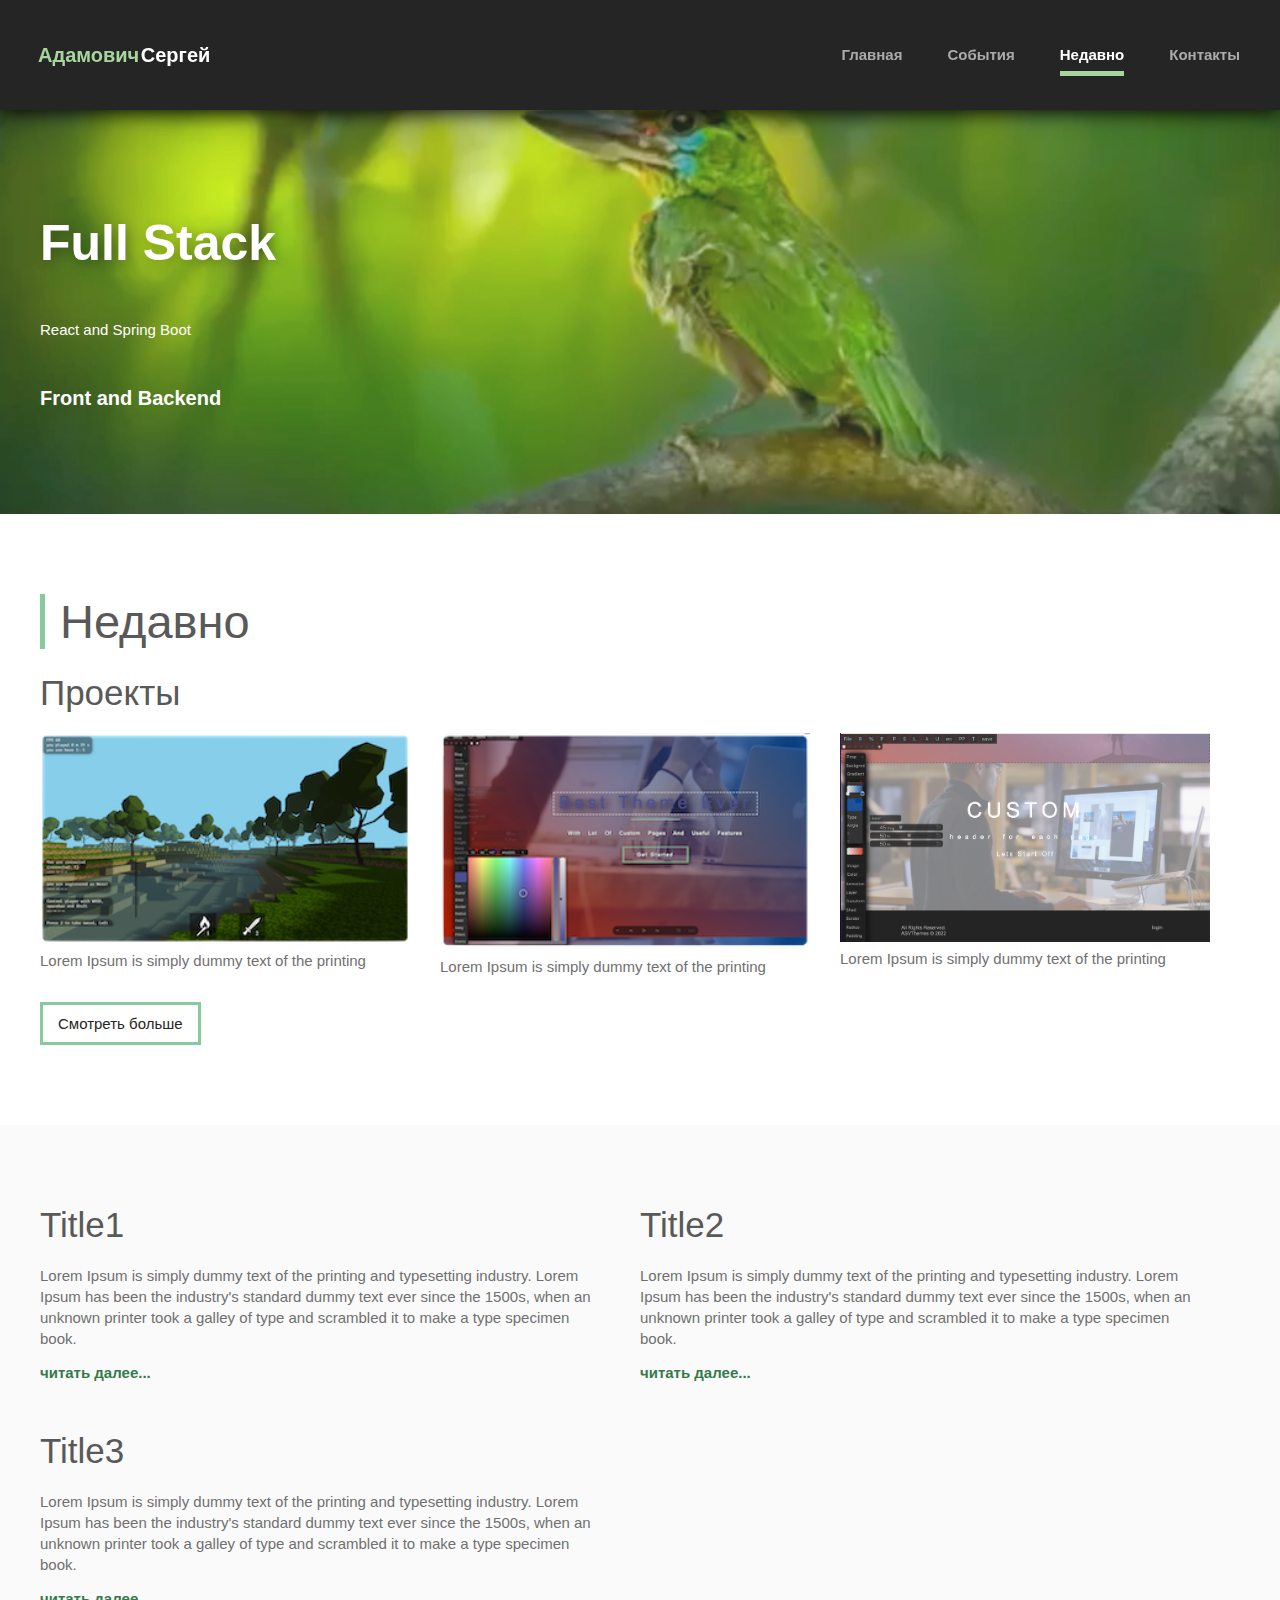
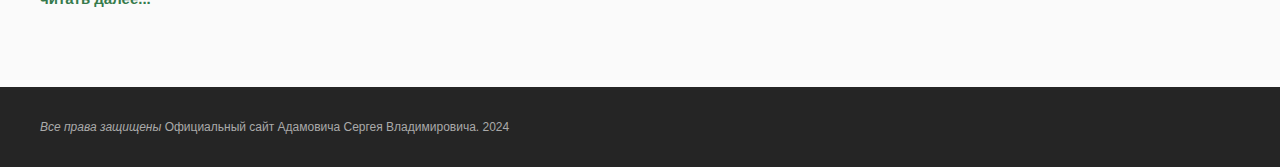
==== allcreativity.html @ 2af725ee "This is the first commit" ====
<!DOCTYPE html>
<html lang="ru">
<head>
    <meta charset="UTF-8">
    <meta name="viewport" content="width=device-width, initial-scale=1.0">
    <meta http-equiv="X-UA-Compatible" content="ie=edge">
    <title>Adamovich S  [Design Project 1 (release candidate 1)]</title>
    <link rel="stylesheet" type="text/css" href="styles_0015.css">
</head>
<body>




    <input type="radio" id="n1" name="nav" checked />
    <input type="radio" id="n2" name="nav" />
    <nav class="sticked-main-menu">
        <label for="n1" class="sticked-main-menu-left-side-for-close-menu" id="nav-close-menu-side"></label>
        <div class="sticked-main-menu__c0__wrapper">
            <label for="n1" class="sticked-main-menu-menu-cross" id="navigation">X</label>
            <div class="sticked-main-menu__c0-c0__logo">
                <span class="sticked-main-menu__c0-c0-c0__logo">Адамович</span>
                <span class="sticked-main-menu__c0-c0-c1__logo">Сергей</span>
            </div>
            <div>
                <label for="n2" class="sticked-main-menu-mobile">&#9776;</label>
                <ul class="sticked-main-menu__c0-c1__nav">
                    <li class="sticked-main-menu__c0-c1__item"><a  class="" href="index.html">Главная</a></li>
                    <li class="sticked-main-menu__c0-c1__item"><a  class="" href="allevents.html">События</a></li>
                    <li class="sticked-main-menu__c0-c1__item"><a  class="sticked-main-menu__c0-c1__item-active" href="allcreativity.html"> Недавно</a></li>
                    <li class="sticked-main-menu__c0-c1__item"><a  class="" href="contacts.html">Контакты</a></li>
                </ul>
            </div>
        </div>
    </nav>





    <header class="header">
        <div class="header-bg-img header-background-animation"></div>
        <div class="header-overlay-mask"></div>
        <div class="header-wrapper">
            <div class="header-main-slug item header-mainslug-animation"> Full Stack</div>
            <div class="header-sub-slug item header-subslug-animation">React and Spring Boot</div>
            <div class="header-sub-description item header-sitetype-animation">Front and Backend</div>
        </div>
    </header>








    <!-- TV Projects -->
    <section class="tvprojects">
        <div class="tvprojects-content__wrapper">
            <div class="tvprojects-content-header h2type-header-animation"> Недавно</div>
            <div class="tvprojects-header">Проекты</div>
            <div class="tvprojects-tvprojects__wrapper">
                <div class="tvprojects-tvprojects">
                    <img alt="image" src="img/tv1.png">
                    <div class="tvprojects-video-description">Lorem Ipsum is simply dummy text of the printing</div>
                </div>
                <div class="tvprojects-tvprojects">
                    <img alt="image" src="img/tv2.png">
                    <div class="tvprojects-video-description">Lorem Ipsum is simply dummy text of the printing</div>
                </div>
                <div class="tvprojects-tvprojects">
                    <img alt="image" src="img/tv3.png">
                    <div class="tvprojects-video-description">Lorem Ipsum is simply dummy text of the printing</div>
                </div>
            </div>
            <a class="tvprojects-button" href="#">Смотреть больше</a>
        </div>
    </section>


    <!-- Written -->
    <section class="written">
        <div class="written-content__wrapper">
            <div class="written__wrapper">
                <div class="written-items-wrapper">
                    <div class="written-header"> Title1</div>
                    <div class="written-content">Lorem Ipsum is simply dummy text of the printing and typesetting industry. Lorem Ipsum has been the industry's standard dummy text ever since the 1500s, when an unknown printer took a galley of type and scrambled it to make a type specimen book. </div>
                    <a class="written-link" href="#">читать далее...</a>
                </div>
                <div class="written-items-wrapper">
                    <div class="written-header"> Title2</div>
                    <div class="written-content">Lorem Ipsum is simply dummy text of the printing and typesetting industry. Lorem Ipsum has been the industry's standard dummy text ever since the 1500s, when an unknown printer took a galley of type and scrambled it to make a type specimen book. </div>
                    <a class="written-link" href="#">читать далее...</a>
                </div>
                <div class="written-items-wrapper">
                    <div class="written-header"> Title3</div>
                    <div class="written-content">Lorem Ipsum is simply dummy text of the printing and typesetting industry. Lorem Ipsum has been the industry's standard dummy text ever since the 1500s, when an unknown printer took a galley of type and scrambled it to make a type specimen book. </div>
                    <a class="written-link" href="#">читать далее...</a>
                </div>
            </div>
        </div>
    </section>





    <!-- Footer -->
    <footer class="footer">
        <div class="footer__wrapper">
            <div class="footer__c0">
                <i>Все права защищены</i>
                Официальный сайт Адамовича Сергея Владимировича. 2024
            </div>
            <div class="footer__c1"></div>
        </div>
    </footer>

        
        
        
</body>
</html>
---- styles_0015.css ----
/**
*
* @copyright (c) 2024 S.Adamovich - <http://v2913129.beget.tech/>
* @license GPL 3.0 http://www.gnu.org/licenses/gpl.html
* @Version: 1.0.0 
*
* Examples and documentation at: http://v2913129.beget.tech
*
* Author S.Adamovich
*/

/*@import url('https://fonts.googleapis.com/css?family=Lato&display=swap');*/

/** 
* @link https://developers.google.com/speed/pagespeed/insights/ 
* @link https://jigsaw.w3.org/css-validator/
* @link https://validator.w3.org
*/

/* Common */

* {
  box-sizing: border-box;
}

body {
  margin: 0;
}

/* Upper Menu (Sticked) */

.sticked-main-menu {
  display: block;
  position: fixed;
  left: 0;
  top: 0;
  background-color: rgba(25, 25, 25, 0.95);
  box-shadow: 0px 3px 19px rgba(0, 0, 0, 0.95);
  width: 100%;
  z-index: 90;
}
/*.sticked-main-nav{
    font-family: Arial;
    display: block;
    position: fixed;
    right: 0;
    top: 0;
    background-color: #252525;
    width: 100%;
    z-index: 99;
}*/
.sticked-main-menu-left-side-for-close-menu {
  display: none;
}
.sticked-main-menu__c0__wrapper {
  font-family: Arial;
  /*display: -webkit-flex;*/
  display: flex;
  /*-webkit-justify-content: space-between;*/
  justify-content: space-between;
  /*-webkit-align-items: center;*/
  align-items: center;
  max-width: 1200px; /*1170px;*/
  margin: 0 auto;
  height: 110px;
}

/* Logo */
.sticked-main-menu__c0-c0__logo {
  margin: 0;
  padding: 0;
  font-size: 20px;
  font-weight: bold;
  width: 180px;
}
.sticked-main-menu__c0-c0__logo span {
  margin: 0 -2px;
  padding: 0;
  border: none;
}
.sticked-main-menu__c0-c0-c0__logo {
  color: #a8d59d;
}
.sticked-main-menu__c0-c0-c1__logo {
  color: #fff;
}

/* Menu */
#n1,
#n2 {
  display: none;
}
.sticked-main-menu-mobile {
  color: #fff;
  font-size: 28px;
  display: none;
  margin-right: 20px;
  cursor: pointer;
}
.sticked-main-menu-menu-cross {
  display: none;
  color: #fff;
  font-size: 28px;
  margin-right: 20px;
  cursor: pointer;
}
.sticked-main-menu__c0-c1__nav {
  margin: 0;
  padding: 0;
  /*display: -webkit-flex;*/
  display: flex;
  justify-content: flex-end;
  width: 440px;
}
#n2:checked ~ .sticked-main-menu {
  height: 100vh;
  width: 100%;
  background-color: rgba(0, 0, 0, 0.7);
  /*display: -webkit-flex;*/
  display: flex;
  padding: 0;
  margin: 0;
}
#n2:checked ~ .sticked-main-menu .sticked-main-menu-left-side-for-close-menu {
  display: inline-block;
  position: relative;
  width: 40%;
  height: 100vh;
  margin: 0 auto 0 0;
}
#n2:checked ~ .sticked-main-menu .sticked-main-menu__c0__wrapper {
  width: 60%;
  height: 100vh;
  margin: 0 0 0 auto;
  background-color: rgba(25, 25, 25, 0.95);
  /*display: -webkit-flex;*/
  display: flex;
  /*-webkit-flex-direction: column;
        -moz-flex-direction: column;*/
  flex-direction: column;
  /*-webkit-align-items:flex-start;*/
  align-items: flex-start;
  /*-webkit-justify-content: flex-start;*/
  justify-content: flex-start;
  box-shadow: -8px 5px 19px rgba(0, 0, 0, 0.95);
}
#n2:checked ~ .sticked-main-menu .sticked-main-menu__c0-c0__logo {
  display: none;
}
#n2:checked ~ .sticked-main-menu .sticked-main-menu-mobile {
  display: none;
}
#n2:checked ~ .sticked-main-menu .sticked-main-menu-menu-cross {
  display: block;
  margin: 15px 0 40px 5px;
}
#n2:checked ~ .sticked-main-menu .sticked-main-menu__c0-c1__nav {
  display: block;
}
#n2:checked ~ .sticked-main-menu .sticked-main-menu__c0-c1__item {
  margin-left: 25px;
  margin-top: 40px;
}
#n2:checked ~ .header {
  margin-top: 0;
}
.sticked-main-menu__c0-c1__item {
  margin: 0;
  margin-left: 45px;
  list-style: none;
}
.sticked-main-menu__c0-c1__item a {
  font-size: 15px;
  font-weight: bold;
  text-decoration: none;
  color: #aaa;
}
.sticked-main-menu__c0-c1__item a:hover {
  transition: 0.3s;
  color: #fff;
}
.sticked-main-menu__c0-c1__item .sticked-main-menu__c0-c1__item-active {
  color: #fff;
  padding-bottom: 8px;
  border-bottom: 5px solid #a8d59d;
}
@media (max-width: 1210px) {
  .sticked-main-menu__c0__wrapper {
    padding-right: 10px;
    padding-left: 10px;
    max-width: 900px;
  }
}
@media (max-width: 670px) {
  .sticked-main-menu__c0-c1__nav {
    display: none;
  }
  .sticked-main-menu-mobile {
    display: block;
  }
  .sticked-main-menu__c0__wrapper {
    height: 70px;
  }
}

/* Header Animation */

/*Background*/
@keyframes header-background-animation-keyframes {
  0% {
    opacity: 0;
    transform: scale(1.3);
  }
  30% {
    opacity: 1;
  }
}
.header-background-animation {
  animation-name: header-background-animation-keyframes;
  animation-duration: 6.24s;
  animation-delay: 0s;
  animation-iteration-count: 1;
  animation-timing-function: ease;
  animation-fill-mode: both;
}

/* MainSlug Animation*/
@keyframes header-mainslug-animation-keyframes {
  0% {
    opacity: 0;
    transform: translate(40px, -20px);
  }
}
.header-mainslug-animation {
  animation-name: header-mainslug-animation-keyframes;
  animation-duration: 2.75s;
  animation-delay: 0.75s;
  animation-iteration-count: 1;
  animation-timing-function: ease;
  animation-fill-mode: both;
}

/* SubSlug Animation*/
@keyframes header-subslug-animation-keyframes {
  0% {
    opacity: 0;
    transform: translate(33px, 0px);
  }
}
.header-subslug-animation {
  animation-name: header-subslug-animation-keyframes;
  animation-duration: 2.62s;
  animation-delay: 0.94s;
  animation-iteration-count: 1;
  animation-timing-function: ease;
  animation-fill-mode: both;
}

/* Oficial Site Kind of Slug Animation */
@keyframes header-sitetype-animation-keyframes {
  0% {
    opacity: 0;
    transform: translate(40px, 9px);
  }
}
.header-sitetype-animation {
  animation-name: header-sitetype-animation-keyframes;
  animation-duration: 1.75s;
  animation-delay: 1.2s;
  animation-iteration-count: 1;
  animation-timing-function: ease;
  animation-fill-mode: both;
}

/* Header */

.header {
  display: block;
  position: relative;
  width: 100%;
  height: 404px;
  margin-top: 110px;
  color: #fff;
  overflow: hidden;
}
.header-bg-img {
  display: block;
  position: absolute;
  background-image: url("img/img.png");
  background-repeat: no-repeat;
  background-position: center 56%;
  background-size: cover;
  background-color: #252525;
  left: 0;
  top: 0;
  width: 100%;
  height: 100%;
  opacity: 1;
  z-index: 5;
}
.header-overlay-mask {
  display: block;
  position: absolute;
  left: 0;
  top: 0;
  width: 100%;
  height: 100%;
  background-color: #a8d59d;
  opacity: 0.2;
  z-index: 5;
}
.header-wrapper {
  max-width: 1200px; /*1170px;*/
  height: 100%;
  margin: 0 auto;
  padding: 80px 0;
  /*display: -webkit-flex;*/
  display: flex;
  justify-content: space-around;
  /*-webkit-flex-direction: column;
        -moz-flex-direction: column;*/
  flex-direction: column;
  /*-webkit-align-items:flex-start;*/
  align-items: flex-start;
  font-family: Arial;
}
.header-wrapper .item {
  z-index: 10;
}
.header-main-slug {
  width: 100%; /*IE*/
  font-size: 50px;
  font-weight: bold;
  text-shadow: 3px 3px 11px rgba(0, 0, 0, 0.25);
}
.header-sub-slug {
  font-size: 15px;
  line-height: 21px;
  max-width: 500px;
}
.header-sub-description {
  font-size: 20px;
  font-weight: bold;
}

@media (max-width: 1210px) {
  .header-wrapper {
    padding-right: 10px;
    padding-left: 10px;
    max-width: 900px;
  }
}
@media (max-width: 670px) {
  .header {
    margin-top: 70px;
  }
  .header-sub-slug {
    width: 100%;
  }
}
@media (max-width: 610px) {
  .header-main-slug {
    font-size: 35px;
  }
  .header-sub-slug {
    padding-top: 20px;
  }
  .header-sub-description {
    padding-top: 20px;
  }
}

/*  MAIN Section */

/* h2 Animation*/

@keyframes h2type-header-animation-keyframes {
  0% {
    opacity: 0;
    transform: translate(40px, 0px);
  }
}
.h2type-header-animation {
  animation-name: h2type-header-animation-keyframes;
  animation-duration: 1.62s;
  animation-delay: 0.2s;
  animation-iteration-count: 1;
  animation-timing-function: ease;
  animation-fill-mode: both;
}

/* Container Animation*/

@keyframes container-animation-keyframes {
  0% {
    opacity: 0;
    transform: translate(0px, 40px);
  }
}
.container-animation {
  animation-name: container-animation-keyframes;
  animation-duration: 1.62s;
  animation-delay: 0.2s;
  animation-iteration-count: 1;
  animation-timing-function: ease;
  animation-fill-mode: both;
}

/* Last Events */

.last-events {
  display: block;
  position: relative;
  width: 100%;
  background-color: #fafafa;
  overflow: hidden;
}
.last-events-content__wrapper {
  max-width: 1200px; /*1170px;*/
  margin: 0 auto;
  /*display: -webkit-flex;*/
  display: flex;
  /*-webkit-flex-direction: column;
        -moz-flex-direction: column;*/
  flex-direction: column;
  /*-webkit-justify-content: center;*/
  justify-content: center;
  /*-webkit-align-items:flex-start;*/
  align-items: flex-start;
  font-family: Arial;
  padding: 80px 0;
}
#i1,
#i2,
#i3 {
  display: none;
}
.last-events-header {
  font-size: 47px;
  font-weight: normal;
  width: 100%; /*IE*/
  margin: 0;
  padding: 0;
  margin-bottom: 24px;
  padding-left: 15px;
  border-left: 5px solid #88c99d;
  color: #595959;
}
.last-events__wrapper {
  background-color: #f5f5f5;
  display: none;
  /*-webkit-justify-content: space-between;*/
  justify-content: space-between;
  /*-webkit-flex-wrap: wrap;
            -moz-flex-wrap: wrap;*/
  flex-wrap: nowrap;
  margin: 0;
  padding: 0;
  width: 100%;
  user-select: none;
}
.last-events__wrapper-page {
  background-color: #f5f5f5;
  /*display: -webkit-flex;*/
  display: flex;
  /*-webkit-justify-content: space-between;*/
  justify-content: space-between;
  /*-webkit-flex-wrap: wrap;
            -moz-flex-wrap: wrap;*/
  flex-wrap: wrap;
  margin: 0;
  padding: 0;
  width: 100%;
  user-select: none;
}
.last-events-img {
  width: calc(100% / 12 * 6);
}
.last-events-img img {
  padding-right: 30px;
  width: 100%;
  height: 100%;
  object-fit: cover;
}
.last-events-content {
  width: calc(100% / 12 * 6);
  height: auto;
  background-color: #f5f5f5;
  /*display: -webkit-flex;*/
  display: flex;
  flex-flow: column wrap;
  /*-webkit-justify-content: flex-start;*/
  justify-content: center; /*flex-start;*/
}
.last-events-content__header {
  font-size: 19px;
  color: #5a5959;
  font-weight: bold;
}
.last-events-content__where-it-was {
  font-size: 17px;
  color: #aaa;
  font-style: italic;
  margin: 0;
  margin-top: 9px;
}
.last-events-content__ev-description {
  font-size: 15px;
  line-height: 23px;
  color: #707070;
  margin: 0;
  margin-top: 20px;
  max-width: 470px;
}
.last-events-content__nav {
}
.last-events-nav-button-lft,
.last-events-nav-button-rght {
  display: inline-block;
  position: relative;
  background-color: #5a5959;
  border: none;
  width: 25px;
  height: 25px;
  margin: 0;
  margin-right: 15px;
  margin-top: 30px;
  padding: 2px 7px;
  font-size: 19px;
  color: #fff;
}
.last-events-nav-button-lft:hover,
.last-events-nav-button-rght:hover {
  cursor: pointer;
}
.last-events-nav-button-lft::after,
.last-events-nav-button-rght::after {
  position: absolute;
  content: "";
  height: 0;
  width: 0;
  margin-top: 3px;
  margin-left: 3px;
  border: 6px solid transparent;
  border-left: 0px solid transparent;
  border-right: 6px solid rgba(255, 255, 255, 0.5);
}
.last-events-nav-button-rght::after {
  position: absolute;
  content: "";
  height: 0;
  width: 0;
  margin-top: 3px;
  margin-left: 3px;
  border: 6px solid transparent;
  border-right: 0px solid transparent;
  border-left: 6px solid rgba(255, 255, 255, 0.5);
}
#i1:checked ~ #one,
#i2:checked ~ #two,
#i3:checked ~ #three {
  /*display: -webkit-flex;*/
  display: flex;
  animation: scroll 1s ease-in-out;
}
.last-events-button {
  font-size: 15px;
  border: 3px solid #88c99d;
  background: none;
  margin: 0;
  margin-top: 27px;
  padding: 10px 15px;
  color: #252525;
  text-decoration: none;
  transition: 0.2s;
}
.last-events-button:hover {
  cursor: pointer;
  background: #88c99d;
  color: #fff;
}
@media (max-width: 1210px) {
  .last-events-content__wrapper {
    padding-right: 10px;
    padding-left: 10px;
    max-width: 900px;
  }
}
@media (max-width: 910px) {
  .last-events-img img {
    padding-right: 20px;
  }
}
@media (max-width: 610px) {
  .last-events-content__wrapper {
    padding: 50px 10px;
  }
  .last-events__wrapper {
    /*-webkit-flex-direction: column;
        -moz-flex-direction: column;*/
    flex-direction: column;
    flex-wrap: wrap;
  }
  .last-events-header {
    font-size: 32px;
  }
  .last-events-img {
    width: 100%;
  }
  .last-events-img img {
    padding-right: 0;
  }
  .last-events-content {
    width: 100%;
  }
  .last-events-content__ev-description {
    max-width: 600px;
  }
  .last-events-nav-button-lft,
  .last-events-nav-button-rght {
    margin-bottom: 15px;
    margin-top: 15px;
  }
}

/* TVprojects */

.tvprojects {
  display: block;
  position: relative;
  width: 100%;
  background-color: #fff;
  overflow: hidden;
}
.tvprojects-content__wrapper {
  max-width: 1200px; /*1170px;*/
  margin: 0 auto;
  /*display: -webkit-flex;*/
  display: flex; /**/
  /*-webkit-flex-direction: column;
        -moz-flex-direction: column;*/
  flex-direction: column;
  /*-webkit-justify-content: center;*/
  justify-content: center;
  /*-webkit-align-items:flex-start;*/
  align-items: flex-start;
  font-family: Arial;
  padding: 80px 0;
}
.tvprojects-content-header {
  font-size: 47px;
  font-weight: normal;
  color: #595959;
  margin: 0;
  padding: 0;
  margin-bottom: 24px;
  padding-left: 15px;
  border-left: 5px solid #88c99d;
}
.tvprojects-header {
  font-size: 35px;
  color: #595959;
}
.tvprojects-tvprojects__wrapper {
  /*display: -webkit-flex;*/
  display: flex;
  /*-webkit-justify-content: space-between;*/
  justify-content: space-between;
  /*-webkit-flex-wrap: wrap;
            -moz-flex-wrap: wrap;*/
  flex-wrap: nowrap;
  width: 100%;
  margin-top: 20px;
}
.tvprojects-tvprojects {
  width: calc(100% / 12 * 4); /*390px;*/
  height: 100%;
  /*display: -webkit-flex;*/
  display: flex;
  /*-webkit-flex-direction: column;
                -moz-flex-direction: column;*/
  flex-direction: column;
}
.tvprojects-tvprojects img {
  width: 100%;
  height: 100%;
  object-fit: cover;
  padding-right: 30px;
}
.tvprojects-video-description {
  color: #707070;
  font-size: 15px;
  margin-top: 8px;
  padding-right: 30px;
}
.tvprojects-button {
  font-size: 15px;
  border: 3px solid #88c99d;
  background: none;
  margin: 0;
  margin-top: 27px;
  padding: 10px 15px;
  color: #252525;
  text-decoration: none;
  transition: 0.2s;
}
.tvprojects-button:hover {
  cursor: pointer;
  background: #88c99d;
  color: #fff;
}

@media (max-width: 1210px) {
  .tvprojects-content__wrapper {
    padding-left: 10px;
    max-width: 900px;
  }
  .tvprojects-tvprojects img {
    padding-right: 20px;
  }
  .tvprojects-video-description {
    padding-right: 20px;
  }
}
@media (max-width: 910px) {
  .tvprojects-tvprojects img {
    padding-right: 14px;
  }
  .tvprojects-video-description {
    padding-right: 14px;
  }
}
@media (max-width: 610px) {
  .tvprojects-content__wrapper {
    padding: 40px 10px 40px 10px;
  }
  .tvprojects-tvprojects img {
    padding-right: 0px;
  }
  .tvprojects-tvprojects__wrapper {
    /*-webkit-flex-direction: column;
        -moz-flex-direction: column;*/
    flex-direction: column;
    margin-top: 0;
    flex-wrap: wrap;
  }
  .tvprojects-tvprojects {
    width: 100%;
    margin-top: 20px;
  }
  .tvprojects-content-header {
    font-size: 32px;
  }
  .tvprojects-header {
    font-size: 25px;
  }
}

/* Writtwn */

.written {
  display: block;
  position: relative;
  width: 100%;
  background-color: #fafafa;
  overflow: hidden;
}
.written-content__wrapper {
  max-width: 1200px; /*1170px;*/
  margin: 0 auto;
  /*display: -webkit-flex;*/
  display: flex;
  /*-webkit-flex-direction: column;
        -moz-flex-direction: column;*/
  flex-direction: column;
  /*-webkit-justify-content: center;*/
  justify-content: center;
  /*        -webkit-align-items: space-between;
        align-items: space-between;*/
  font-family: Arial;
  padding: 0;
  padding-top: 30px;
  padding-bottom: 80px;
}
.written-header {
  font-size: 35px;
  font-weight: normal;
  margin: 0;
  padding: 0;
  color: #595959;
  margin-top: 50px;
}
.written__wrapper {
  /*display: -webkit-flex;*/
  display: flex;
  /*-webkit-justify-content: space-between;*/
  justify-content: space-between;
  /*-webkit-flex-wrap: wrap;
            -moz-flex-wrap: wrap;*/
  flex-wrap: wrap;
  width: 100%;
}
.written-items-wrapper {
  width: calc(100% / 12 * 6);
  padding-right: 30px;
}
.written-content {
  width: 100%;
  margin-top: 20px;
  color: #707070;
  font-size: 15px;
  line-height: 21px;
}
.written-link {
  display: block;
  position: relative;
  color: #367a4c;
  font-size: 15px;
  font-weight: bold;
  text-decoration: none;
  margin-top: 15px;
}
.written-link:hover {
  color: #c3e3cd;
}

@media (max-width: 1210px) {
  .written-content__wrapper {
    padding-left: 10px;
    max-width: 900px;
  }
  .written-items-wrapper {
    padding-right: 20px;
  }
}
@media (max-width: 910px) {
  .written-items-wrapper {
    width: 100%;
    padding-right: 10px;
  }
}
@media (max-width: 610px) {
  .written-content__wrapper {
    padding-top: 0px;
    padding-bottom: 50px;
  }
  /*.written-items-wrapper{
        width: 100%;
        padding-right: 10px;
    }*/
}

/* Video About Author */

.video-about-author {
  display: block;
  position: relative;
  width: 100%;
  background-color: #fff;
  overflow: hidden;
}
.video-about-author-content__wrapper {
  max-width: 1200px; /*1170px;*/
  margin: 0 auto;
  /*display: -webkit-flex;*/
  display: flex; /**/
  /*-webkit-flex-direction: column;
        -moz-flex-direction: column;*/
  flex-direction: column;
  /*-webkit-justify-content: center;*/
  justify-content: center;
  /*-webkit-align-items:flex-start;*/
  align-items: flex-start;
  font-family: Arial;
  padding: 80px 0;
}
.video-about-author-main-header {
  font-size: 47px;
  font-weight: normal;
  color: #595959;
  margin: 0;
  margin-bottom: 24px;
  padding-left: 15px;
  border-left: 5px solid #88c99d;
}
.video-about-author-header {
  font-size: 35px;
  color: #595959;
}
.video-about-author-video__wrapper {
  /*display: -webkit-flex;*/
  display: flex;
  /*-webkit-justify-content: space-between;*/
  justify-content: space-between;
  /*-webkit-flex-wrap: wrap;
            -moz-flex-wrap: wrap;*/
  flex-wrap: wrap;
  width: 100%;
  margin-top: 20px;
}
.video-about-author-video {
  width: calc(100% / 2);
  background-color: #fff;
}
.video-about-author-video img {
  width: 100%;
  height: 100%;
  object-fit: cover;
  padding-right: 30px;
}
@media (max-width: 1210px) {
  .video-about-author-content__wrapper {
    padding-left: 10px;
    max-width: 900px;
  }
  .video-about-author-video img {
    padding-right: 20px;
  }
}
@media (max-width: 910px) {
  .video-about-author-video {
    width: 100%;
  }
  .video-about-author-video img {
    padding-top: 10px;
    padding-right: 10px;
  }
}
@media (max-width: 610px) {
  .video-about-author-content__wrapper {
    padding: 50px 10px;
  }
  .video-about-author-main-header {
    font-size: 32px;
  }
  .video-about-author-header {
    font-size: 25px;
    color: #595959;
  }
}

/* Photo About Author */
.photo-about-author {
  display: block;
  position: relative;
  width: 100%;
  background-color: #fafafa;
  overflow: hidden;
}
.photo-about-author-content__wrapper {
  max-width: 1200px; /*1170px;*/
  margin: 0 auto;
  /*display: -webkit-flex;*/
  display: flex; /**/
  /*-webkit-flex-direction: column;
        -moz-flex-direction: column;*/
  flex-direction: column;
  /*-webkit-justify-content: center;*/
  justify-content: center;
  /*-webkit-align-items:flex-start;*/
  align-items: flex-start;
  font-family: Arial;
  padding: 80px 0;
}
.photo-about-author-header {
  font-size: 35px;
  color: #595959;
  margin: 0;
  padding: 0;
  font-weight: normal;
}
.photo-about-author-photo__wrapper {
  /*display: -webkit-flex;*/
  display: flex;
  /*-webkit-justify-content: space-between;*/
  justify-content: space-between;
  /*-webkit-flex-wrap: wrap;
            -moz-flex-wrap: wrap;*/
  flex-wrap: wrap;
  width: 100%;
  margin-top: 20px;
}
.photo-about-author-photo {
  width: calc(100% / 12 * 3);
}
.photo-about-author-photo img {
  width: 100%;
  height: 100%;
  object-fit: cover;
  padding-right: 30px;
}
.photo-about-author-button {
  font-size: 15px;
  border: 3px solid #88c99d;
  background: none;
  margin: 0;
  margin-top: 27px;
  padding: 10px 15px;
  color: #252525;
  text-decoration: none;
  transition: 0.2s;
}
.photo-about-author-button:hover {
  cursor: pointer;
  background: #88c99d;
  color: #fff;
}
@media (max-width: 1210px) {
  .photo-about-author-content__wrapper {
    padding-left: 10px;
    max-width: 900px;
  }
  .photo-about-author-photo img {
    padding-right: 20px;
  }
}
@media (max-width: 910px) {
  .photo-about-author-photo {
    width: calc(100% / 12 * 6);
  }
  .photo-about-author-photo img {
    padding-top: 10px;
    padding-right: 10px;
  }
}
@media (max-width: 610px) {
  .photo-about-author-content__wrapper {
    padding: 50px 10px;
  }
  .photo-about-author-photo img {
    padding-right: 0px;
  }
  .photo-about-author-photo {
    width: 100%;
  }
}

/* Contact Form */

.contact-form {
  display: block;
  position: relative;
  width: 100%;
  background-color: #e3e3e3;
  overflow: hidden;
}
.contact-form-content__wrapper {
  max-width: 1200px; /*1170px;*/
  margin: 0 auto;
  /*display: -webkit-flex;*/
  display: flex; /**/
  /*-webkit-flex-direction: column;
        -moz-flex-direction: column;*/
  flex-direction: column;
  /*-webkit-justify-content: center;*/
  justify-content: center;
  /*-webkit-align-items:flex-start;*/
  align-items: flex-start;
  font-family: Arial;
  padding: 80px 0;
}
.contacts-form-header {
  font-size: 35px;
  color: #595959;
  margin: 0;
  padding: 0;
  font-weight: normal;
}

.contact-form__wrapper {
  /*display: -webkit-flex;*/
  display: flex;
  /*-webkit-flex-direction: column;
            -moz-flex-direction: column;*/
  flex-direction: column;
  font-size: 15px;
  color: #595959;
  width: 100%;
}

.contact-form-upper-two-items {
  /*display: -webkit-flex;*/
  display: flex;
  max-width: 800px; /*775px;*/
}
.contact-form-items {
  margin-top: 30px;
  width: 50%;
  padding-right: 30px;
}
.contact-form-items-descript {
  margin-bottom: 15px;
}
.contact-form-item-mess {
  margin-top: 20px;
  margin-bottom: 15px;
}
.contact-form-input-field {
  height: 42px;
  width: 100%;
  border: none;
  font-size: 18px;
}

.contact-form-last-item-wrapper {
  max-width: 800px;
  padding-right: 30px;
}
.contact-form-textarea-field {
  height: 115px;
  width: 100%;
  border: none;
  resize: none;
  font-size: 18px;
}

.contact-form-send-button {
  width: 205px;
  font-size: 15px;
  border: 3px solid #88c99d;
  background: none;
  margin: 0;
  margin-top: 27px;
  padding: 10px 15px;
  transition: 0.2s;
}
.contact-form-send-button:hover {
  cursor: pointer;
  background: #88c99d;
  color: #fff;
}
@media (max-width: 1210px) {
  .contact-form-content__wrapper {
    padding-left: 10px;
    max-width: 900px;
  }
}

/* Footer */

.footer {
  display: block;
  position: relative;
  width: 100%;
  background-color: #252525;
  overflow: hidden;
}
.footer__wrapper {
  max-width: 1200px;
  margin: 0 auto;
  height: 80px;
  /*display: -webkit-flex;*/
  display: flex;
  /*-webkit-justify-content: space-between;*/
  justify-content: space-between;
  /*-webkit-align-items: center;*/
  align-items: center;
}
.footer__c0 {
  font-family: Arial;
  font-size: 12px;
  color: #aaa;
  width: 100%;
}
@media (max-width: 1210px) {
  .footer__wrapper {
    padding-left: 10px;
    padding-right: 10px;
    max-width: 900px;
  }
}
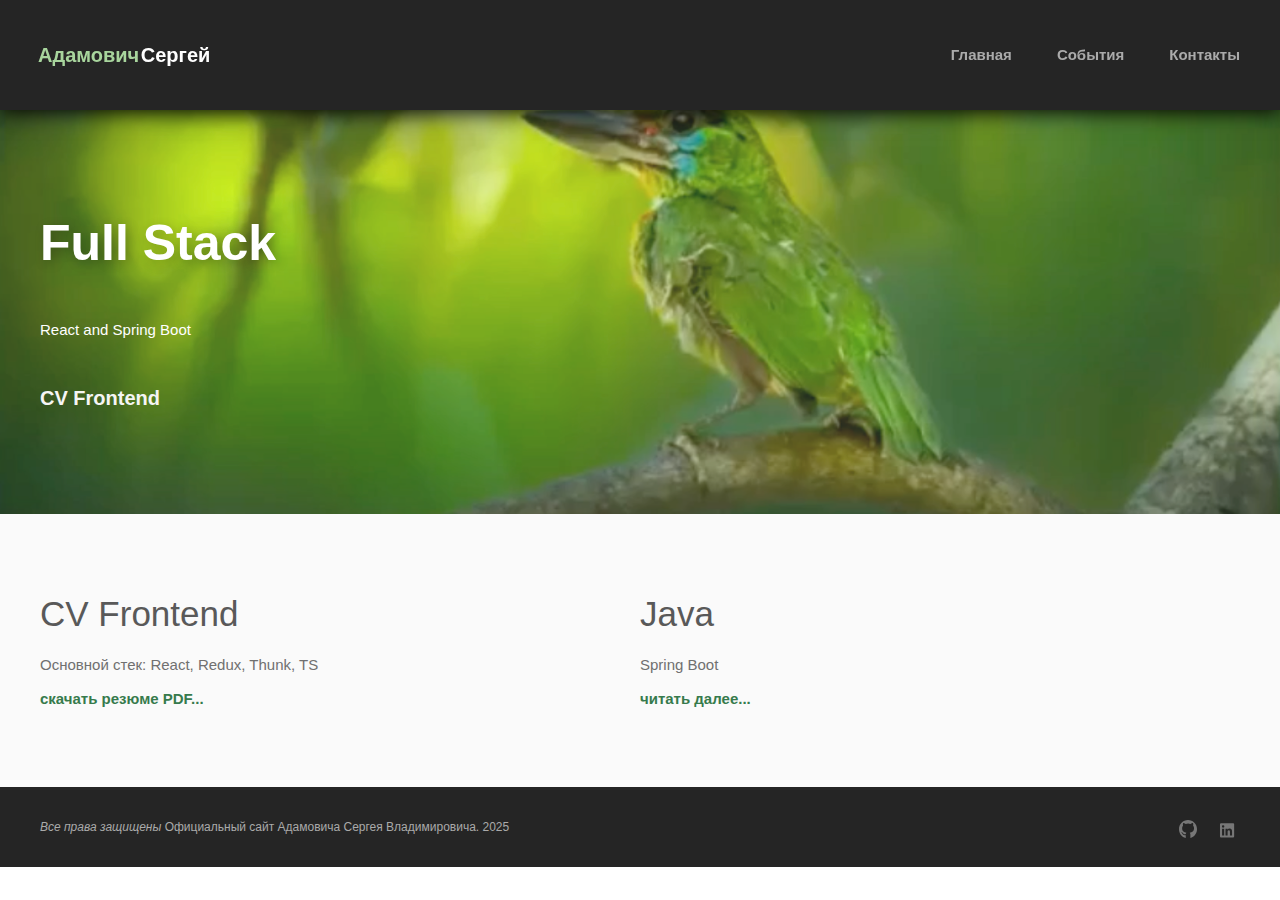
==== commit be9c6b76: "minor update" ====
--- a/allcreativity.html
+++ b/allcreativity.html
@@ -27,14 +27,12 @@
                 <ul class="sticked-main-menu__c0-c1__nav">
                     <li class="sticked-main-menu__c0-c1__item"><a  class="" href="index.html">Главная</a></li>
                     <li class="sticked-main-menu__c0-c1__item"><a  class="" href="allevents.html">События</a></li>
-                    <li class="sticked-main-menu__c0-c1__item"><a  class="sticked-main-menu__c0-c1__item-active" href="allcreativity.html"> Недавно</a></li>
+                    <!-- <li class="sticked-main-menu__c0-c1__item"><a  class="sticked-main-menu__c0-c1__item-active" href="allcreativity.html"> Недавно</a></li> -->
                     <li class="sticked-main-menu__c0-c1__item"><a  class="" href="contacts.html">Контакты</a></li>
                 </ul>
             </div>
         </div>
     </nav>
-
-
 
 
 
@@ -44,7 +42,7 @@
         <div class="header-wrapper">
             <div class="header-main-slug item header-mainslug-animation"> Full Stack</div>
             <div class="header-sub-slug item header-subslug-animation">React and Spring Boot</div>
-            <div class="header-sub-description item header-sitetype-animation">Front and Backend</div>
+            <div class="header-sub-description item link header-sitetype-animation"><a href="https://drive.google.com/file/d/1zM9dZKoPO4WzSjRcitEupUUaXnQWMXZe/view?usp=sharing">CV Frontend</a></div>
         </div>
     </header>
 
@@ -56,7 +54,7 @@
 
 
     <!-- TV Projects -->
-    <section class="tvprojects">
+    <!-- <section class="tvprojects">
         <div class="tvprojects-content__wrapper">
             <div class="tvprojects-content-header h2type-header-animation"> Недавно</div>
             <div class="tvprojects-header">Проекты</div>
@@ -76,7 +74,7 @@
             </div>
             <a class="tvprojects-button" href="#">Смотреть больше</a>
         </div>
-    </section>
+    </section> -->
 
 
     <!-- Written -->
@@ -84,18 +82,13 @@
         <div class="written-content__wrapper">
             <div class="written__wrapper">
                 <div class="written-items-wrapper">
-                    <div class="written-header"> Title1</div>
-                    <div class="written-content">Lorem Ipsum is simply dummy text of the printing and typesetting industry. Lorem Ipsum has been the industry's standard dummy text ever since the 1500s, when an unknown printer took a galley of type and scrambled it to make a type specimen book. </div>
-                    <a class="written-link" href="#">читать далее...</a>
+                    <div class="written-header">CV Frontend</div>
+                    <div class="written-content">Основной стек: React, Redux, Thunk, TS</div>
+                    <a class="written-link" href="#">скачать резюме PDF...</a>
                 </div>
                 <div class="written-items-wrapper">
-                    <div class="written-header"> Title2</div>
-                    <div class="written-content">Lorem Ipsum is simply dummy text of the printing and typesetting industry. Lorem Ipsum has been the industry's standard dummy text ever since the 1500s, when an unknown printer took a galley of type and scrambled it to make a type specimen book. </div>
-                    <a class="written-link" href="#">читать далее...</a>
-                </div>
-                <div class="written-items-wrapper">
-                    <div class="written-header"> Title3</div>
-                    <div class="written-content">Lorem Ipsum is simply dummy text of the printing and typesetting industry. Lorem Ipsum has been the industry's standard dummy text ever since the 1500s, when an unknown printer took a galley of type and scrambled it to make a type specimen book. </div>
+                    <div class="written-header">Java</div>
+                    <div class="written-content">Spring Boot</div>
                     <a class="written-link" href="#">читать далее...</a>
                 </div>
             </div>
@@ -111,9 +104,45 @@
         <div class="footer__wrapper">
             <div class="footer__c0">
                 <i>Все права защищены</i>
-                Официальный сайт Адамовича Сергея Владимировича. 2024
+                Официальный сайт Адамовича Сергея Владимировича. 2025
             </div>
             <div class="footer__c1"></div>
+            <div class="iconWrapper">
+                <a href="https://github.com/addamsv">
+                    <svg viewBox="0 0 20 20" class="icons"><path d="M9 0C4.03 0 0 4.093 0 9.143 0 13.407 2.873 16.989 6.76 18c-.002-1.057-.006-2.353-.008-2.756-2.597.573-3.145-1.12-3.145-1.12-.424-1.096-1.036-1.387-1.036-1.387-.848-.589.063-.577.063-.577.938.067 1.432.978 1.432.978.832 1.45 2.184 1.03 2.716.788.084-.613.326-1.031.593-1.268-2.073-.24-4.253-1.053-4.253-4.687 0-1.036.364-1.882.962-2.546-.097-.239-.417-1.203.09-2.51 0 0 .784-.255 2.568.972a8.815 8.815 0 0 1 2.337-.319 8.838 8.838 0 0 1 2.339.32c1.782-1.228 2.564-.973 2.564-.973.509 1.307.189 2.271.092 2.51.599.664.96 1.51.96 2.546 0 3.643-2.183 4.444-4.262 4.68.335.294.633.87.633 1.756 0 .702-.003 2.32-.006 3.548C15.204 16.888 18 13.348 18 9.143 18 4.093 13.97 0 9 0z"></path>
+                    </svg>
+                </a>
+            </div>
+            <!-- <div class="iconWrapper">
+                <a href="">
+                    <svg viewBox="0 0 24 24" class="icons"><path d="M3.917 17.765a2.94 2.94 0 0 0 1.98.82c1.437.146 6.107.191 6.107.191s3.775-.006 6.289-.199a2.486 2.486 0 0 0 1.799-.812c.386-.568.63-1.22.714-1.901.112-1.03.172-2.065.18-3.101v-1.454a30.817 30.817 0 0 0-.18-3.1 4.32 4.32 0 0 0-.714-1.903 2.473 2.473 0 0 0-1.8-.81c-2.513-.195-6.284-.195-6.284-.195H12s-3.77 0-6.284.195a2.476 2.476 0 0 0-1.799.81 4.318 4.318 0 0 0-.714 1.903 30.782 30.782 0 0 0-.18 3.1v1.454c.008 1.036.068 2.07.18 3.1a4.31 4.31 0 0 0 .714 1.902zM9.761 8.67l5.615 3.369-5.615 3.369V8.67z"></path>
+                    </svg>
+                </a>
+            </div>
+            <div class="iconWrapper">
+                <a href="">
+                    <svg viewBox="0 0 24 24" class="icons"><path d="M4.6 3.1v2.2a15.577 15.577 0 0 1 14.2 13.9H21A17.767 17.767 0 0 0 4.6 3.1zm0 6v2.2a9.548 9.548 0 0 1 8.2 7.9H15A11.688 11.688 0 0 0 4.6 9.1zm-.23 7.478A2.2 2.2 0 0 0 4 17.8 2.22 2.22 0 0 0 6.2 20a2.2 2.2 0 1 0-1.83-3.422z"></path>
+                    </svg>
+                </a>
+            </div> -->
+            <div class="iconWrapper">
+                <a href="https://www.linkedin.com/in/addamsv">
+                    <svg viewBox="0 0 24 24" class="icons"><path d="M4.84 4h14.487a1.241 1.241 0 0 1 1.258 1.228v14.544A1.24 1.24 0 0 1 19.327 21H4.84a1.24 1.24 0 0 1-1.255-1.228V5.228A1.238 1.238 0 0 1 4.84 4zm1.264 14.488h2.524v-8.113H6.104v8.113zM7.367 9.26a1.46 1.46 0 1 0-1.351-.898 1.442 1.442 0 0 0 1.351.898zm8.184 9.227h2.521v-4.449c0-2.19-.472-3.862-3.025-3.862a2.644 2.644 0 0 0-2.385 1.303h-.035v-1.105H10.21v8.113h2.518v-4.014c0-1.058.2-2.087 1.512-2.087 1.294 0 1.311 1.208 1.311 2.153v3.948z"></path>
+                    </svg>
+                </a>
+            </div>
+            <!-- <div class="iconWrapper">
+                <a href="">
+                    <svg viewBox="0 0 24 24" class="icons"><path d="M7.857 4h8.257a4.355 4.355 0 0 1 4.371 4.373v8.254A4.355 4.355 0 0 1 16.114 21H7.857a4.355 4.355 0 0 1-4.372-4.373V8.373A4.355 4.355 0 0 1 7.857 4zm8.257 15.177a2.561 2.561 0 0 0 2.55-2.55V8.373a2.566 2.566 0 0 0-2.55-2.55H7.857a2.561 2.561 0 0 0-2.55 2.55v8.254a2.566 2.566 0 0 0 2.55 2.55h8.257zm-4.129-9.472a3.036 3.036 0 1 0 3.036 3.04 3.011 3.011 0 0 0-3.036-3.04zm2.793-1.21a1.15 1.15 0 0 1 1.215-1.218 1.221 1.221 0 0 1 1.214 1.219 1.214 1.214 0 0 1-2.429 0z"></path>
+                    </svg>
+                </a>
+            </div>
+            <div class="iconWrapper">
+                <a href="">
+                    <svg viewBox="0 0 24 24" class="icons"><path d="M19.227 4H4.74a1.238 1.238 0 0 0-1.255 1.228v14.544A1.239 1.239 0 0 0 4.74 21h7.852v-5.881h-2.153v-2.47h2.153v-1.901a3.032 3.032 0 0 1 .843-2.41 2.995 2.995 0 0 1 2.377-.898c.633.01 1.264.064 1.889.162v2.11h-1.067a1.213 1.213 0 0 0-1.309.788 1.228 1.228 0 0 0-.07.542v1.606h2.351l-.377 2.471h-1.974V21h3.972a1.243 1.243 0 0 0 1.258-1.227V5.228A1.24 1.24 0 0 0 19.227 4z"></path>
+                    </svg>
+                </a>
+            </div> -->
         </div>
     </footer>
 
--- a/styles_0015.css
+++ b/styles_0015.css
@@ -343,6 +343,11 @@
   font-weight: bold;
 }
 
+.header-sub-description a {
+  color: #f5f5f5;
+  text-decoration: none;
+}
+
 @media (max-width: 1210px) {
   .header-wrapper {
     padding-right: 10px;
@@ -1169,3 +1174,16 @@
     max-width: 900px;
   }
 }
+.footer .iconWrapper {
+  display: inline;
+  position: relative;
+  padding: 9px 3px 0;
+  margin-left: 12px;
+  border-radius: 3px;
+}
+.footer .icons {
+  fill: #777;
+  width: 20px;
+  height: 20px;
+  cursor: pointer;
+}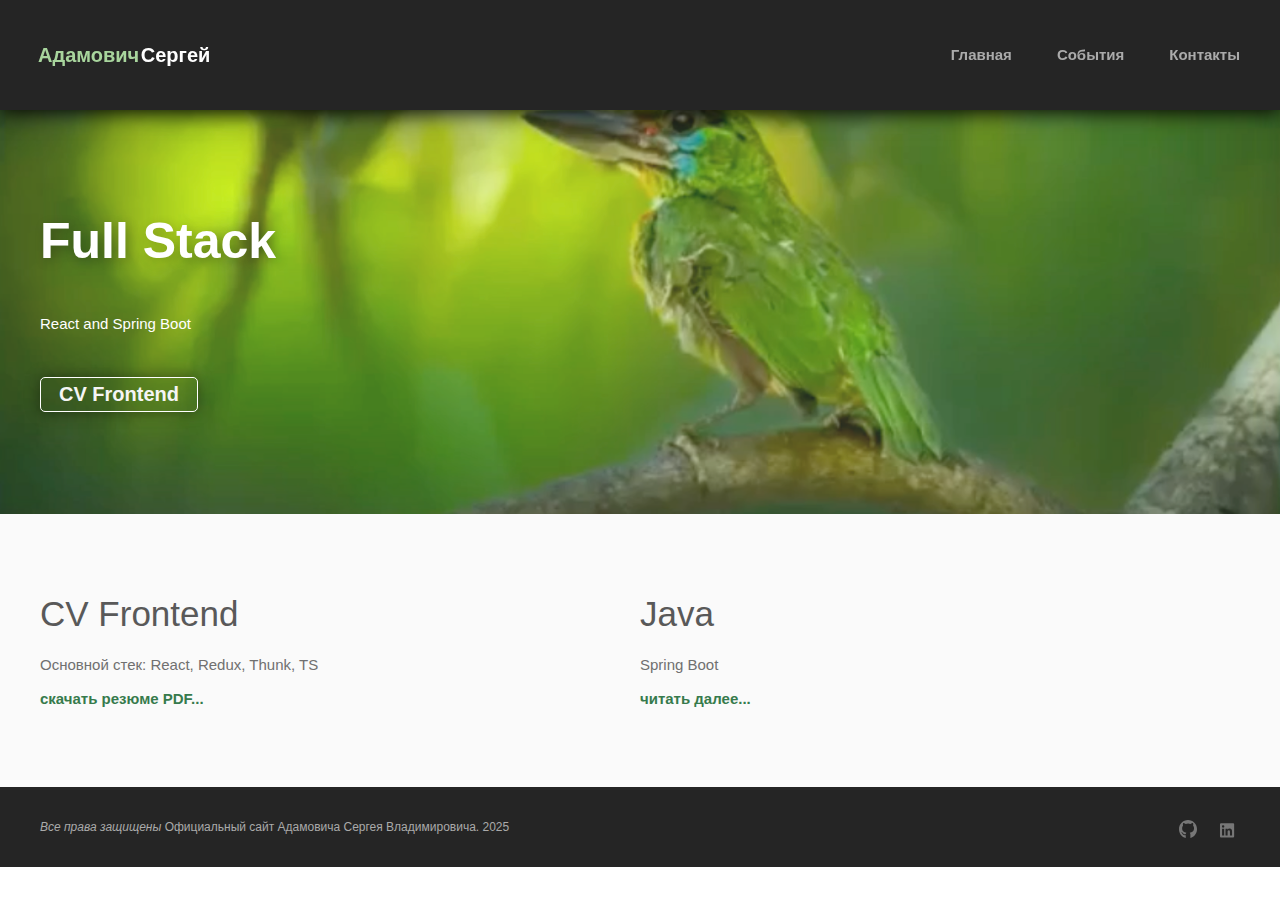
==== commit f2333914: "feat: links for telegrm" ====
--- a/allcreativity.html
+++ b/allcreativity.html
@@ -4,8 +4,20 @@
     <meta charset="UTF-8">
     <meta name="viewport" content="width=device-width, initial-scale=1.0">
     <meta http-equiv="X-UA-Compatible" content="ie=edge">
-    <title>Adamovich S  [Design Project 1 (release candidate 1)]</title>
+    <title>Adamovich S </title>
+
     <link rel="stylesheet" type="text/css" href="styles_0015.css">
+
+    <link rel="icon" type="image/png" href="icon/favicon-96x96.png" sizes="96x96" />
+    <link rel="icon" type="image/svg+xml" href="icon/favicon.svg" />
+    <link rel="shortcut icon" href="icon/favicon.ico" />
+    <link rel="apple-touch-icon" sizes="180x180" href="icon/apple-touch-icon.png" />
+    <link rel="manifest" href="icon/site.webmanifest" />
+
+    <meta property="og:title" content="Frontend developer" />
+    <meta property="og:site_name" content="S.Adamovich"/>
+    <meta property="og:description" content="Frontend developer. Projects, presentations, photos, links" />
+    <meta property="og:image" content="icon/favicon-96x96.png" />
 </head>
 <body>
 
@@ -42,7 +54,7 @@
         <div class="header-wrapper">
             <div class="header-main-slug item header-mainslug-animation"> Full Stack</div>
             <div class="header-sub-slug item header-subslug-animation">React and Spring Boot</div>
-            <div class="header-sub-description item link header-sitetype-animation"><a href="https://drive.google.com/file/d/1zM9dZKoPO4WzSjRcitEupUUaXnQWMXZe/view?usp=sharing">CV Frontend</a></div>
+            <div class="header-sub-description item link header-sitetype-animation"><a href="https://drive.google.com/file/d/1w5Dkb2WbGZRW302bOcauwGKCcbWsj9Ut/view?usp=sharing">CV Frontend</a></div>
         </div>
     </header>
 
--- a/styles_0015.css
+++ b/styles_0015.css
@@ -1,10 +1,10 @@
 /**
 *
-* @copyright (c) 2024 S.Adamovich - <http://v2913129.beget.tech/>
+* @copyright (c) 2024 S.Adamovich
 * @license GPL 3.0 http://www.gnu.org/licenses/gpl.html
 * @Version: 1.0.0 
 *
-* Examples and documentation at: http://v2913129.beget.tech
+* Examples and documentation at: https://addamsv.github.io/addamsv
 *
 * Author S.Adamovich
 */
@@ -37,7 +37,7 @@
   background-color: rgba(25, 25, 25, 0.95);
   box-shadow: 0px 3px 19px rgba(0, 0, 0, 0.95);
   width: 100%;
-  z-index: 90;
+  z-index: 80;
 }
 /*.sticked-main-nav{
     font-family: Arial;
@@ -136,7 +136,7 @@
   /*display: -webkit-flex;*/
   display: flex;
   /*-webkit-flex-direction: column;
-        -moz-flex-direction: column;*/
+  -moz-flex-direction: column;*/
   flex-direction: column;
   /*-webkit-align-items:flex-start;*/
   align-items: flex-start;
@@ -341,6 +341,15 @@
 .header-sub-description {
   font-size: 20px;
   font-weight: bold;
+  border: 1px solid;
+  padding: 5px 18px;
+  border-radius: 5px;
+  box-shadow: 0 0 15px rgb(3 3 3 / 40%);
+  cursor: pointer;
+  transition: 0.2s;
+}
+.header-sub-description:hover {
+  box-shadow: none;
 }
 
 .header-sub-description a {
@@ -371,7 +380,7 @@
     padding-top: 20px;
   }
   .header-sub-description {
-    padding-top: 20px;
+    margin-top: 20px;
   }
 }
 
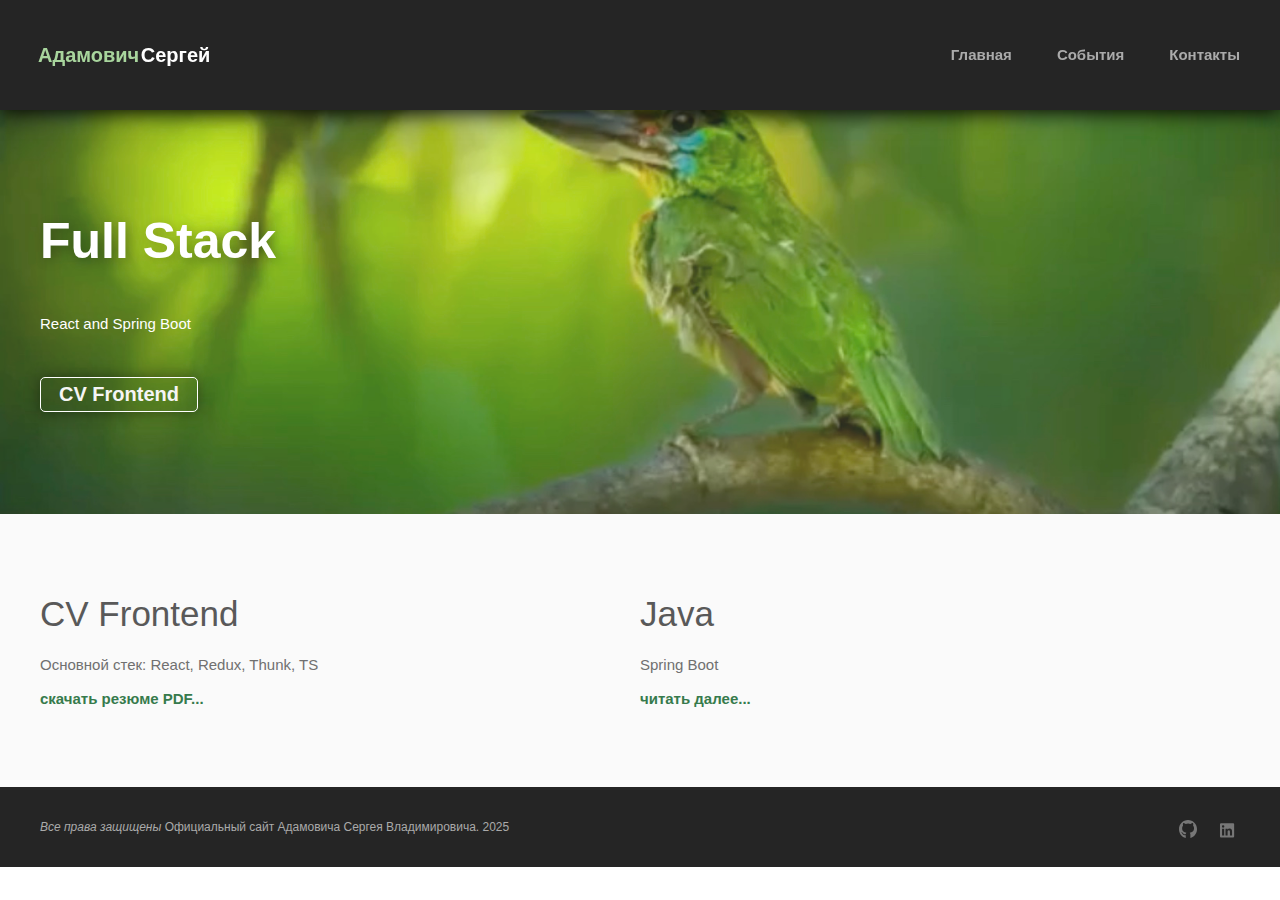
==== commit 13901192: "images optimization" ====
--- a/allcreativity.html
+++ b/allcreativity.html
@@ -1,69 +1,89 @@
 <!DOCTYPE html>
 <html lang="ru">
-<head>
-    <meta charset="UTF-8">
-    <meta name="viewport" content="width=device-width, initial-scale=1.0">
-    <meta http-equiv="X-UA-Compatible" content="ie=edge">
-    <title>Adamovich S </title>
+  <head>
+    <meta charset="UTF-8" />
+    <meta name="viewport" content="width=device-width, initial-scale=1.0" />
+    <meta http-equiv="X-UA-Compatible" content="ie=edge" />
+    <title>Adamovich S</title>
 
-    <link rel="stylesheet" type="text/css" href="styles_0015.css">
+    <link rel="stylesheet" type="text/css" href="styles_0015.css" />
 
-    <link rel="icon" type="image/png" href="icon/favicon-96x96.png" sizes="96x96" />
+    <link
+      rel="icon"
+      type="image/png"
+      href="icon/favicon-96x96.jpg"
+      sizes="96x96"
+    />
     <link rel="icon" type="image/svg+xml" href="icon/favicon.svg" />
     <link rel="shortcut icon" href="icon/favicon.ico" />
-    <link rel="apple-touch-icon" sizes="180x180" href="icon/apple-touch-icon.png" />
+    <link
+      rel="apple-touch-icon"
+      sizes="180x180"
+      href="icon/apple-touch-icon.jpg"
+    />
     <link rel="manifest" href="icon/site.webmanifest" />
 
-    <meta property="og:title" content="Frontend developer" />
-    <meta property="og:site_name" content="S.Adamovich"/>
-    <meta property="og:description" content="Frontend developer. Projects, presentations, photos, links" />
-    <meta property="og:image" content="icon/favicon-96x96.png" />
-</head>
-<body>
-
-
-
-
+    <meta property="og:title" content="Frontend developer React Redux Thunk" />
+    <meta property="og:site_name" content="S.Adamovich" />
+    <meta
+      property="og:description"
+      content="CV as Frontend developer. Projects, presentations, photos, links, last events"
+    />
+    <meta property="og:image" content="icon/favicon-96x96.jpg" />
+  </head>
+  <body>
     <input type="radio" id="n1" name="nav" checked />
     <input type="radio" id="n2" name="nav" />
     <nav class="sticked-main-menu">
-        <label for="n1" class="sticked-main-menu-left-side-for-close-menu" id="nav-close-menu-side"></label>
-        <div class="sticked-main-menu__c0__wrapper">
-            <label for="n1" class="sticked-main-menu-menu-cross" id="navigation">X</label>
-            <div class="sticked-main-menu__c0-c0__logo">
-                <span class="sticked-main-menu__c0-c0-c0__logo">Адамович</span>
-                <span class="sticked-main-menu__c0-c0-c1__logo">Сергей</span>
-            </div>
-            <div>
-                <label for="n2" class="sticked-main-menu-mobile">&#9776;</label>
-                <ul class="sticked-main-menu__c0-c1__nav">
-                    <li class="sticked-main-menu__c0-c1__item"><a  class="" href="index.html">Главная</a></li>
-                    <li class="sticked-main-menu__c0-c1__item"><a  class="" href="allevents.html">События</a></li>
-                    <!-- <li class="sticked-main-menu__c0-c1__item"><a  class="sticked-main-menu__c0-c1__item-active" href="allcreativity.html"> Недавно</a></li> -->
-                    <li class="sticked-main-menu__c0-c1__item"><a  class="" href="contacts.html">Контакты</a></li>
-                </ul>
-            </div>
+      <label
+        for="n1"
+        class="sticked-main-menu-left-side-for-close-menu"
+        id="nav-close-menu-side"
+      ></label>
+      <div class="sticked-main-menu__c0__wrapper">
+        <label for="n1" class="sticked-main-menu-menu-cross" id="navigation"
+          >X</label
+        >
+        <div class="sticked-main-menu__c0-c0__logo">
+          <span class="sticked-main-menu__c0-c0-c0__logo">Адамович</span>
+          <span class="sticked-main-menu__c0-c0-c1__logo">Сергей</span>
         </div>
+        <div>
+          <label for="n2" class="sticked-main-menu-mobile">&#9776;</label>
+          <ul class="sticked-main-menu__c0-c1__nav">
+            <li class="sticked-main-menu__c0-c1__item">
+              <a class="" href="index.html">Главная</a>
+            </li>
+            <li class="sticked-main-menu__c0-c1__item">
+              <a class="" href="allevents.html">События</a>
+            </li>
+            <!-- <li class="sticked-main-menu__c0-c1__item"><a  class="sticked-main-menu__c0-c1__item-active" href="allcreativity.html"> Недавно</a></li> -->
+            <li class="sticked-main-menu__c0-c1__item">
+              <a class="" href="contacts.html">Контакты</a>
+            </li>
+          </ul>
+        </div>
+      </div>
     </nav>
 
-
-
     <header class="header">
-        <div class="header-bg-img header-background-animation"></div>
-        <div class="header-overlay-mask"></div>
-        <div class="header-wrapper">
-            <div class="header-main-slug item header-mainslug-animation"> Full Stack</div>
-            <div class="header-sub-slug item header-subslug-animation">React and Spring Boot</div>
-            <div class="header-sub-description item link header-sitetype-animation"><a href="https://drive.google.com/file/d/1w5Dkb2WbGZRW302bOcauwGKCcbWsj9Ut/view?usp=sharing">CV Frontend</a></div>
+      <div class="header-bg-img header-background-animation"></div>
+      <div class="header-overlay-mask"></div>
+      <div class="header-wrapper">
+        <div class="header-main-slug item header-mainslug-animation">
+          Full Stack
         </div>
+        <div class="header-sub-slug item header-subslug-animation">
+          React and Spring Boot
+        </div>
+        <div class="header-sub-description item link header-sitetype-animation">
+          <a
+            href="https://drive.google.com/file/d/1w5Dkb2WbGZRW302bOcauwGKCcbWsj9Ut/view?usp=sharing"
+            >CV Frontend</a
+          >
+        </div>
+      </div>
     </header>
-
-
-
-
-
-
-
 
     <!-- TV Projects -->
     <!-- <section class="tvprojects">
@@ -72,15 +92,15 @@
             <div class="tvprojects-header">Проекты</div>
             <div class="tvprojects-tvprojects__wrapper">
                 <div class="tvprojects-tvprojects">
-                    <img alt="image" src="img/tv1.png">
+                    <img alt="image" src="img/tv1.jpg">
                     <div class="tvprojects-video-description">Lorem Ipsum is simply dummy text of the printing</div>
                 </div>
                 <div class="tvprojects-tvprojects">
-                    <img alt="image" src="img/tv2.png">
+                    <img alt="image" src="img/tv2.jpg">
                     <div class="tvprojects-video-description">Lorem Ipsum is simply dummy text of the printing</div>
                 </div>
                 <div class="tvprojects-tvprojects">
-                    <img alt="image" src="img/tv3.png">
+                    <img alt="image" src="img/tv3.jpg">
                     <div class="tvprojects-video-description">Lorem Ipsum is simply dummy text of the printing</div>
                 </div>
             </div>
@@ -88,44 +108,44 @@
         </div>
     </section> -->
 
-
     <!-- Written -->
     <section class="written">
-        <div class="written-content__wrapper">
-            <div class="written__wrapper">
-                <div class="written-items-wrapper">
-                    <div class="written-header">CV Frontend</div>
-                    <div class="written-content">Основной стек: React, Redux, Thunk, TS</div>
-                    <a class="written-link" href="#">скачать резюме PDF...</a>
-                </div>
-                <div class="written-items-wrapper">
-                    <div class="written-header">Java</div>
-                    <div class="written-content">Spring Boot</div>
-                    <a class="written-link" href="#">читать далее...</a>
-                </div>
+      <div class="written-content__wrapper">
+        <div class="written__wrapper">
+          <div class="written-items-wrapper">
+            <div class="written-header">CV Frontend</div>
+            <div class="written-content">
+              Основной стек: React, Redux, Thunk, TS
             </div>
+            <a class="written-link" href="#">скачать резюме PDF...</a>
+          </div>
+          <div class="written-items-wrapper">
+            <div class="written-header">Java</div>
+            <div class="written-content">Spring Boot</div>
+            <a class="written-link" href="#">читать далее...</a>
+          </div>
         </div>
+      </div>
     </section>
-
-
-
-
 
     <!-- Footer -->
     <footer class="footer">
-        <div class="footer__wrapper">
-            <div class="footer__c0">
-                <i>Все права защищены</i>
-                Официальный сайт Адамовича Сергея Владимировича. 2025
-            </div>
-            <div class="footer__c1"></div>
-            <div class="iconWrapper">
-                <a href="https://github.com/addamsv">
-                    <svg viewBox="0 0 20 20" class="icons"><path d="M9 0C4.03 0 0 4.093 0 9.143 0 13.407 2.873 16.989 6.76 18c-.002-1.057-.006-2.353-.008-2.756-2.597.573-3.145-1.12-3.145-1.12-.424-1.096-1.036-1.387-1.036-1.387-.848-.589.063-.577.063-.577.938.067 1.432.978 1.432.978.832 1.45 2.184 1.03 2.716.788.084-.613.326-1.031.593-1.268-2.073-.24-4.253-1.053-4.253-4.687 0-1.036.364-1.882.962-2.546-.097-.239-.417-1.203.09-2.51 0 0 .784-.255 2.568.972a8.815 8.815 0 0 1 2.337-.319 8.838 8.838 0 0 1 2.339.32c1.782-1.228 2.564-.973 2.564-.973.509 1.307.189 2.271.092 2.51.599.664.96 1.51.96 2.546 0 3.643-2.183 4.444-4.262 4.68.335.294.633.87.633 1.756 0 .702-.003 2.32-.006 3.548C15.204 16.888 18 13.348 18 9.143 18 4.093 13.97 0 9 0z"></path>
-                    </svg>
-                </a>
-            </div>
-            <!-- <div class="iconWrapper">
+      <div class="footer__wrapper">
+        <div class="footer__c0">
+          <i>Все права защищены</i>
+          Официальный сайт Адамовича Сергея Владимировича. 2025
+        </div>
+        <div class="footer__c1"></div>
+        <div class="iconWrapper">
+          <a href="https://github.com/addamsv">
+            <svg viewBox="0 0 20 20" class="icons">
+              <path
+                d="M9 0C4.03 0 0 4.093 0 9.143 0 13.407 2.873 16.989 6.76 18c-.002-1.057-.006-2.353-.008-2.756-2.597.573-3.145-1.12-3.145-1.12-.424-1.096-1.036-1.387-1.036-1.387-.848-.589.063-.577.063-.577.938.067 1.432.978 1.432.978.832 1.45 2.184 1.03 2.716.788.084-.613.326-1.031.593-1.268-2.073-.24-4.253-1.053-4.253-4.687 0-1.036.364-1.882.962-2.546-.097-.239-.417-1.203.09-2.51 0 0 .784-.255 2.568.972a8.815 8.815 0 0 1 2.337-.319 8.838 8.838 0 0 1 2.339.32c1.782-1.228 2.564-.973 2.564-.973.509 1.307.189 2.271.092 2.51.599.664.96 1.51.96 2.546 0 3.643-2.183 4.444-4.262 4.68.335.294.633.87.633 1.756 0 .702-.003 2.32-.006 3.548C15.204 16.888 18 13.348 18 9.143 18 4.093 13.97 0 9 0z"
+              ></path>
+            </svg>
+          </a>
+        </div>
+        <!-- <div class="iconWrapper">
                 <a href="">
                     <svg viewBox="0 0 24 24" class="icons"><path d="M3.917 17.765a2.94 2.94 0 0 0 1.98.82c1.437.146 6.107.191 6.107.191s3.775-.006 6.289-.199a2.486 2.486 0 0 0 1.799-.812c.386-.568.63-1.22.714-1.901.112-1.03.172-2.065.18-3.101v-1.454a30.817 30.817 0 0 0-.18-3.1 4.32 4.32 0 0 0-.714-1.903 2.473 2.473 0 0 0-1.8-.81c-2.513-.195-6.284-.195-6.284-.195H12s-3.77 0-6.284.195a2.476 2.476 0 0 0-1.799.81 4.318 4.318 0 0 0-.714 1.903 30.782 30.782 0 0 0-.18 3.1v1.454c.008 1.036.068 2.07.18 3.1a4.31 4.31 0 0 0 .714 1.902zM9.761 8.67l5.615 3.369-5.615 3.369V8.67z"></path>
                     </svg>
@@ -137,13 +157,16 @@
                     </svg>
                 </a>
             </div> -->
-            <div class="iconWrapper">
-                <a href="https://www.linkedin.com/in/addamsv">
-                    <svg viewBox="0 0 24 24" class="icons"><path d="M4.84 4h14.487a1.241 1.241 0 0 1 1.258 1.228v14.544A1.24 1.24 0 0 1 19.327 21H4.84a1.24 1.24 0 0 1-1.255-1.228V5.228A1.238 1.238 0 0 1 4.84 4zm1.264 14.488h2.524v-8.113H6.104v8.113zM7.367 9.26a1.46 1.46 0 1 0-1.351-.898 1.442 1.442 0 0 0 1.351.898zm8.184 9.227h2.521v-4.449c0-2.19-.472-3.862-3.025-3.862a2.644 2.644 0 0 0-2.385 1.303h-.035v-1.105H10.21v8.113h2.518v-4.014c0-1.058.2-2.087 1.512-2.087 1.294 0 1.311 1.208 1.311 2.153v3.948z"></path>
-                    </svg>
-                </a>
-            </div>
-            <!-- <div class="iconWrapper">
+        <div class="iconWrapper">
+          <a href="https://www.linkedin.com/in/addamsv">
+            <svg viewBox="0 0 24 24" class="icons">
+              <path
+                d="M4.84 4h14.487a1.241 1.241 0 0 1 1.258 1.228v14.544A1.24 1.24 0 0 1 19.327 21H4.84a1.24 1.24 0 0 1-1.255-1.228V5.228A1.238 1.238 0 0 1 4.84 4zm1.264 14.488h2.524v-8.113H6.104v8.113zM7.367 9.26a1.46 1.46 0 1 0-1.351-.898 1.442 1.442 0 0 0 1.351.898zm8.184 9.227h2.521v-4.449c0-2.19-.472-3.862-3.025-3.862a2.644 2.644 0 0 0-2.385 1.303h-.035v-1.105H10.21v8.113h2.518v-4.014c0-1.058.2-2.087 1.512-2.087 1.294 0 1.311 1.208 1.311 2.153v3.948z"
+              ></path>
+            </svg>
+          </a>
+        </div>
+        <!-- <div class="iconWrapper">
                 <a href="">
                     <svg viewBox="0 0 24 24" class="icons"><path d="M7.857 4h8.257a4.355 4.355 0 0 1 4.371 4.373v8.254A4.355 4.355 0 0 1 16.114 21H7.857a4.355 4.355 0 0 1-4.372-4.373V8.373A4.355 4.355 0 0 1 7.857 4zm8.257 15.177a2.561 2.561 0 0 0 2.55-2.55V8.373a2.566 2.566 0 0 0-2.55-2.55H7.857a2.561 2.561 0 0 0-2.55 2.55v8.254a2.566 2.566 0 0 0 2.55 2.55h8.257zm-4.129-9.472a3.036 3.036 0 1 0 3.036 3.04 3.011 3.011 0 0 0-3.036-3.04zm2.793-1.21a1.15 1.15 0 0 1 1.215-1.218 1.221 1.221 0 0 1 1.214 1.219 1.214 1.214 0 0 1-2.429 0z"></path>
                     </svg>
@@ -155,11 +178,7 @@
                     </svg>
                 </a>
             </div> -->
-        </div>
+      </div>
     </footer>
-
-        
-        
-        
-</body>
-</html>+  </body>
+</html>
--- a/styles_0015.css
+++ b/styles_0015.css
@@ -1,22 +1,3 @@
-/**
-*
-* @copyright (c) 2024 S.Adamovich
-* @license GPL 3.0 http://www.gnu.org/licenses/gpl.html
-* @Version: 1.0.0 
-*
-* Examples and documentation at: https://addamsv.github.io/addamsv
-*
-* Author S.Adamovich
-*/
-
-/*@import url('https://fonts.googleapis.com/css?family=Lato&display=swap');*/
-
-/** 
-* @link https://developers.google.com/speed/pagespeed/insights/ 
-* @link https://jigsaw.w3.org/css-validator/
-* @link https://validator.w3.org
-*/
-
 /* Common */
 
 * {
@@ -286,7 +267,7 @@
 .header-bg-img {
   display: block;
   position: absolute;
-  background-image: url("img/img.png");
+  background-image: url("img/img.jpg");
   background-repeat: no-repeat;
   background-position: center 56%;
   background-size: cover;
@@ -1195,4 +1176,4 @@
   width: 20px;
   height: 20px;
   cursor: pointer;
-}+}
